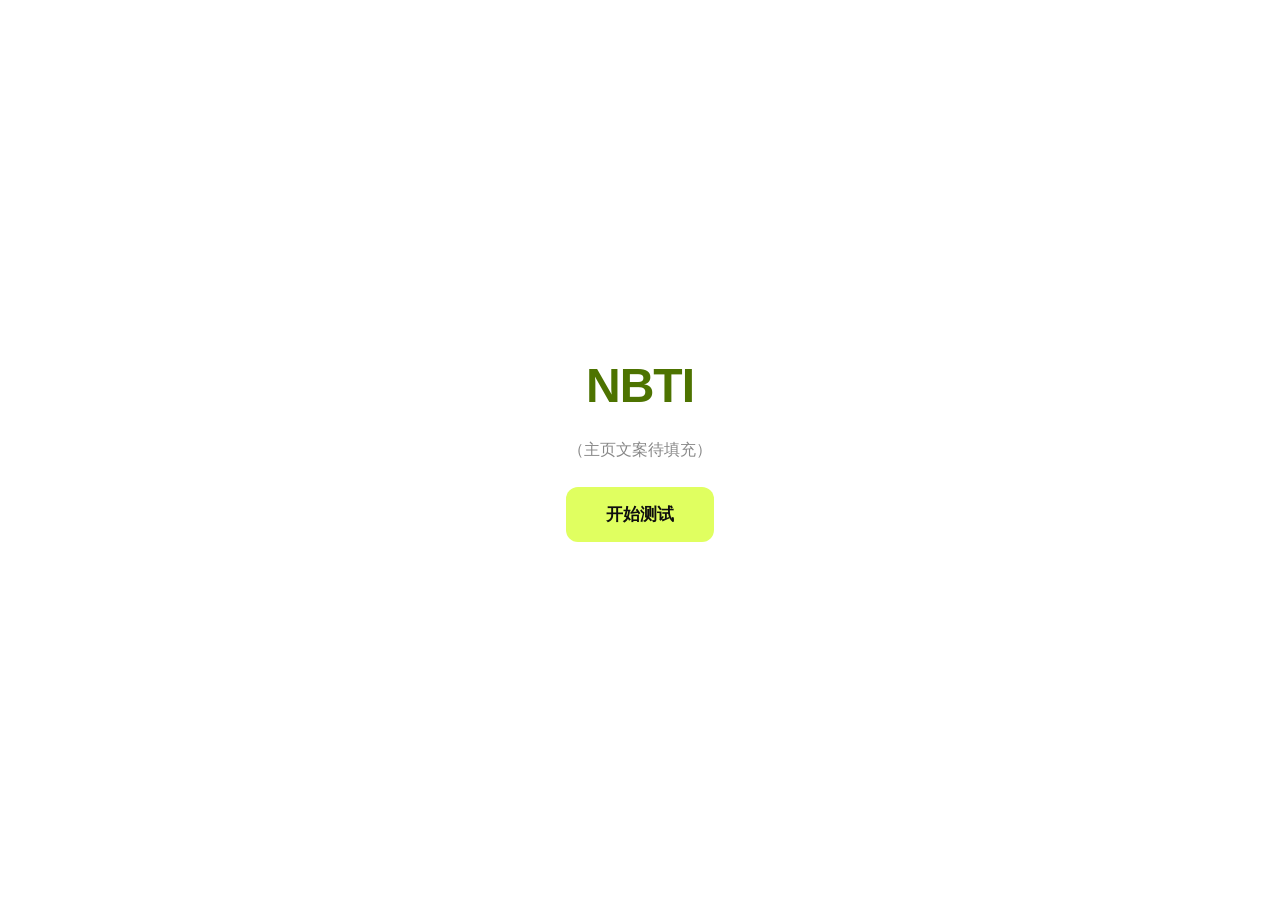
==== index.html @ f6d282ac "feat: NBTI 初始发布 20种人格类型，纯静态，移动端适配  Co-Authored-By: Claude Sonnet 4.6 <noreply@anthropic.com>" ====
<!DOCTYPE html>
<html lang="zh-CN">
<head>
  <meta charset="UTF-8">
  <meta name="viewport" content="width=device-width, initial-scale=1.0">
  <title>NBTI</title>
  <link rel="stylesheet" href="style.css">
</head>
<body>

  <div class="index-page">
    <h1>NBTI</h1>
    <p>（主页文案待填充）</p>
    <button class="start-btn" onclick="location.href='quiz.html'">开始测试</button>
  </div>

</body>
</html>
---- style.css ----
/* ────────────────────────────────────────────────
   NBTI — 全局样式（移动端优先）
   ──────────────────────────────────────────────── */

:root {
  --bg:         #ffffff;
  --surface:    #f5f5f5;
  --border:     #e0e0e0;
  --text:       #0e0e0e;
  --muted:      #888;
  --accent:     #e0ff60;
  --accent-fg:  #4d7300;
  --radius:     12px;
  --font:       'Helvetica Neue', 'PingFang SC', 'Hiragino Sans GB', sans-serif;
}

*, *::before, *::after { box-sizing: border-box; margin: 0; padding: 0; }

html { font-size: 16px; }

body {
  background: var(--bg);
  color: var(--text);
  font-family: var(--font);
  min-height: 100vh;
  display: flex;
  flex-direction: column;
  align-items: center;
}

/* ── 进度条 ── */
.progress-wrap {
  width: 100%;
  max-width: 480px;
  padding: 16px 20px 0;
}
.progress-bar-track {
  height: 3px;
  background: var(--border);
  border-radius: 2px;
  overflow: hidden;
}
#progress-bar {
  height: 100%;
  background: var(--accent);
  width: 0%;
  transition: width 0.3s ease;
}
#progress-text {
  font-size: 12px;
  color: var(--muted);
  margin-top: 6px;
  text-align: right;
}

/* ── 答题区 ── */
#question-container {
  width: 100%;
  max-width: 480px;
  padding: 24px 20px;
  flex: 1;
}

.question-card { animation: fadeIn 0.25s ease; }

@keyframes fadeIn {
  from { opacity: 0; transform: translateY(8px); }
  to   { opacity: 1; transform: translateY(0); }
}

.question-id {
  font-size: 11px;
  color: var(--muted);
  letter-spacing: 0.1em;
  margin-bottom: 12px;
}

.question-text {
  font-size: 17px;
  line-height: 1.6;
  margin-bottom: 24px;
}

/* ── 选项按钮 ── */
.options-list {
  display: flex;
  flex-direction: column;
  gap: 10px;
}

.option-btn {
  display: flex;
  align-items: flex-start;
  gap: 12px;
  background: var(--surface);
  border: 1.5px solid var(--border);
  border-radius: var(--radius);
  padding: 14px 16px;
  cursor: pointer;
  text-align: left;
  transition: border-color 0.15s, background 0.15s;
  color: var(--text);
  font-family: var(--font);
  font-size: 15px;
  line-height: 1.5;
  width: 100%;
}

.option-btn:hover {
  border-color: var(--accent-fg);
  background: var(--surface);
}

.option-btn.selected {
  border-color: var(--accent-fg);
  background: #f0ffd0;
  color: var(--accent-fg);
}

.option-id {
  flex-shrink: 0;
  font-weight: 700;
  font-size: 13px;
  color: var(--muted);
  min-width: 18px;
}

.option-btn.selected .option-id {
  color: var(--accent-fg);
}

/* ── 错误提示 ── */
#quiz-error {
  display: none;
  padding: 20px;
  color: #ff6b6b;
  text-align: center;
}

/* ══════════════════════════════════════════════
   结果页
   ══════════════════════════════════════════════ */

.result-body {
  align-items: stretch;
}

/* ── 最外层网格容器 ── */
.result-layout {
  width: 100%;
  max-width: 480px;
  margin: 0 auto;
  padding: 20px 16px 56px;
  display: grid;
  gap: 18px;
}

/* ── 顶部单列堆叠 ── */
.result-top {
  display: grid;
  gap: 18px;
}

/* ── 所有卡片共用 ── */
.poster-box,
.type-box,
.analysis-box,
.dim-box,
.note-box,
.author-box {
  border: 1px solid var(--border);
  border-radius: 18px;
  padding: 18px;
  background: var(--surface);
}

/* ── 图片卡 ── */
.poster-box {
  overflow: hidden;
  padding: 0;
}

.poster-image {
  width: 100%;
  min-height: 220px;
  max-height: 360px;
  object-fit: contain;
  display: block;
}

/* ── 类型卡 ── */
.type-box {
  display: flex;
  flex-direction: column;
  gap: 8px;
}

.result-label-small {
  font-size: 12px;
  color: var(--muted);
  letter-spacing: 0.06em;
}

.type-name-display {
  font-size: clamp(28px, 8vw, 44px);
  font-weight: 900;
  letter-spacing: -0.02em;
  color: var(--accent-fg);
  line-height: 1;
}

.type-name-cn {
  font-size: 15px;
  font-weight: 700;
  color: var(--text);
}

.match-badge {
  display: inline-block;
  background: var(--accent);
  color: #0e0e0e;
  font-size: 12px;
  font-weight: 700;
  padding: 6px 10px;
  border-radius: 999px;
  line-height: 1.3;
}

.match-note {
  font-size: 13px;
  color: var(--muted);
  line-height: 1.6;
  margin-top: 2px;
}

.type-tagline {
  font-size: 16px;
  color: #494A49;
  line-height: 1.8;
  white-space: pre-wrap;
  background: white;
  width: 100%;
  padding: 16px 32px;
  
}

/* ── 解读卡 / 维度卡 / 提示卡 —— 标题 ── */
.analysis-box h3,
.dim-box h3,
.note-box h3 {
  font-size: 16px;
  font-weight: 700;
  color: var(--text);
  margin: 0 0 12px 0;
}

/* ── 解读卡正文 ── */
.analysis-box p {
  margin: 0;
  font-size: 15px;
  color: var(--text);
  line-height: 1.9;
  white-space: pre-wrap;
}

/* ── 维度列表 ── */
.dim-list {
  display: grid;
  gap: 10px;
}

.dim-item {
  border: 1px solid var(--border);
  border-radius: 14px;
  padding: 14px;
  background: #ffffff;
}

.dim-item-top {
  display: flex;
  justify-content: space-between;
  align-items: baseline;
  gap: 10px;
  margin-bottom: 6px;
}

.dim-item-name {
  font-size: 14px;
  font-weight: 700;
  color: var(--text);
}

.dim-item-score {
  font-size: 14px;
  font-weight: 800;
  color: var(--accent-fg);
  white-space: nowrap;
}

.dim-item-score--unknown {
  color: var(--muted);
}

.dim-item p {
  margin: 0;
  font-size: 13px;
  color: var(--muted);
  line-height: 1.8;
}

/* ── 友情提示 ── */
.note-box p {
  margin: 0;
  font-size: 13px;
  color: var(--muted);
  line-height: 1.8;
}

/* ── 作者的话（可折叠） ── */
.author-box {
  padding: 0;
  overflow: hidden;
}

.author-box summary {
  list-style: none;
  cursor: pointer;
  padding: 18px;
  font-size: 16px;
  font-weight: 700;
  color: var(--text);
  display: flex;
  align-items: center;
  justify-content: space-between;
}

.author-box summary::-webkit-details-marker { display: none; }

.author-box summary::after {
  content: '展开';
  font-size: 12px;
  font-weight: 400;
  color: var(--muted);
}

.author-box[open] summary::after {
  content: '收起';
}

.author-content {
  padding: 0 18px 18px;
}

.author-content p + p {
  margin-top: 12px;
}

.author-content p {
  margin: 0;
  font-size: 13px;
  color: var(--muted);
  line-height: 1.8;
}

/* ── 操作按钮 ── */
.result-actions {
  display: flex;
  gap: 12px;
}

.action-btn {
  flex: 1;
  padding: 16px;
  border-radius: var(--radius);
  font-size: 15px;
  font-weight: 700;
  font-family: var(--font);
  cursor: pointer;
  border: none;
  transition: opacity 0.15s;
}

.action-btn--primary {
  background: var(--accent);
  color: #0e0e0e;
}

.action-btn--secondary {
  background: var(--surface);
  color: var(--text);
  border: 1.5px solid var(--border);
}

.action-btn:hover { opacity: 0.85; }

/* ── WIFI 信号元素 ── */
.wifi-signal {
  display: flex;
  align-items: flex-end;
  gap: 4px;
  height: 32px;
  margin-top: 10px;
}
.wifi-signal .bar {
  display: block;
  width: 8px;
  background: var(--accent);
  border-radius: 3px 3px 0 0;
  animation: signalPulse 1.2s ease-in-out infinite alternate;
}
.wifi-signal .b1 { height: 8px;  animation-delay: 0s; }
.wifi-signal .b2 { height: 16px; animation-delay: 0.15s; }
.wifi-signal .b3 { height: 24px; animation-delay: 0.3s; }
.wifi-signal .b4 { height: 32px; animation-delay: 0.45s; }

@keyframes signalPulse {
  from { opacity: 0.4; }
  to   { opacity: 1; }
}

/* ── 404 / 403 HTTP 报错风格 ── */
body[data-type="404"] .type-name-display,
body[data-type="403"] .type-name-display {
  font-family: 'Courier New', monospace;
  color: #ff6b6b;
}

/* ── 主页 ── */
.index-page {
  display: flex;
  flex-direction: column;
  align-items: center;
  justify-content: center;
  min-height: 100vh;
  gap: 24px;
  padding: 40px 24px;
}
.index-page h1 {
  font-size: 48px;
  font-weight: 900;
  color: var(--accent-fg);
  letter-spacing: -0.02em;
}
.index-page p {
  font-size: 16px;
  color: var(--muted);
  text-align: center;
  max-width: 300px;
  line-height: 1.6;
}
.start-btn {
  background: var(--accent);
  color: #0e0e0e;
  border: none;
  border-radius: var(--radius);
  padding: 16px 40px;
  font-size: 17px;
  font-weight: 700;
  cursor: pointer;
  font-family: var(--font);
  transition: opacity 0.15s;
}
.start-btn:hover { opacity: 0.85; }

/* ── 答题页返回上一题按钮 ── */
.back-btn {
  display: flex;
  align-items: center;
  justify-content: center;
  margin-top: 28px;
  width: 44px;
  height: 44px;
  border-radius: 50%;
  background: var(--surface);
  border: 1.5px solid var(--border);
  color: var(--muted);
  font-size: 20px;
  cursor: pointer;
  transition: border-color 0.15s, color 0.15s;
}
.back-btn:hover {
  border-color: var(--text);
  color: var(--text);
}

/* ── 结果页返回链接 ── */
.back-link {
  display: block;
  text-align: center;
  margin-top: 32px;
  color: var(--muted);
  font-size: 14px;
  text-decoration: none;
}
.back-link:hover { color: var(--text); }

/* ── 结果页合并卡（card-preview 同款） ── */
.result-card {
  background: white;
  border: 1px solid var(--border);
  border-radius: 18px;
  overflow: hidden;
  display: flex;
  flex-direction: column;
  align-items: center;
  font-family: 'Noto Sans SC', 'PingFang SC', 'Microsoft YaHei', sans-serif;
}

.result-card-header {
  width: 100%;
  padding: 32px 32px 16px;
  text-align: center;
}

.rc-label-top {
  font-size: 34px;
  font-weight: 400;
  color: #494A49;
  letter-spacing: normal;
  margin-bottom: 10px;
}

.rc-name-cn {
  font-size: 46px;
  font-weight: 700;
  color: #3E4040;
  letter-spacing: normal;
  margin-bottom: 8px;
}

.rc-label {
  font-size: 43px;
  font-weight: 700;
  color: #4298B4;
  letter-spacing: normal;
}
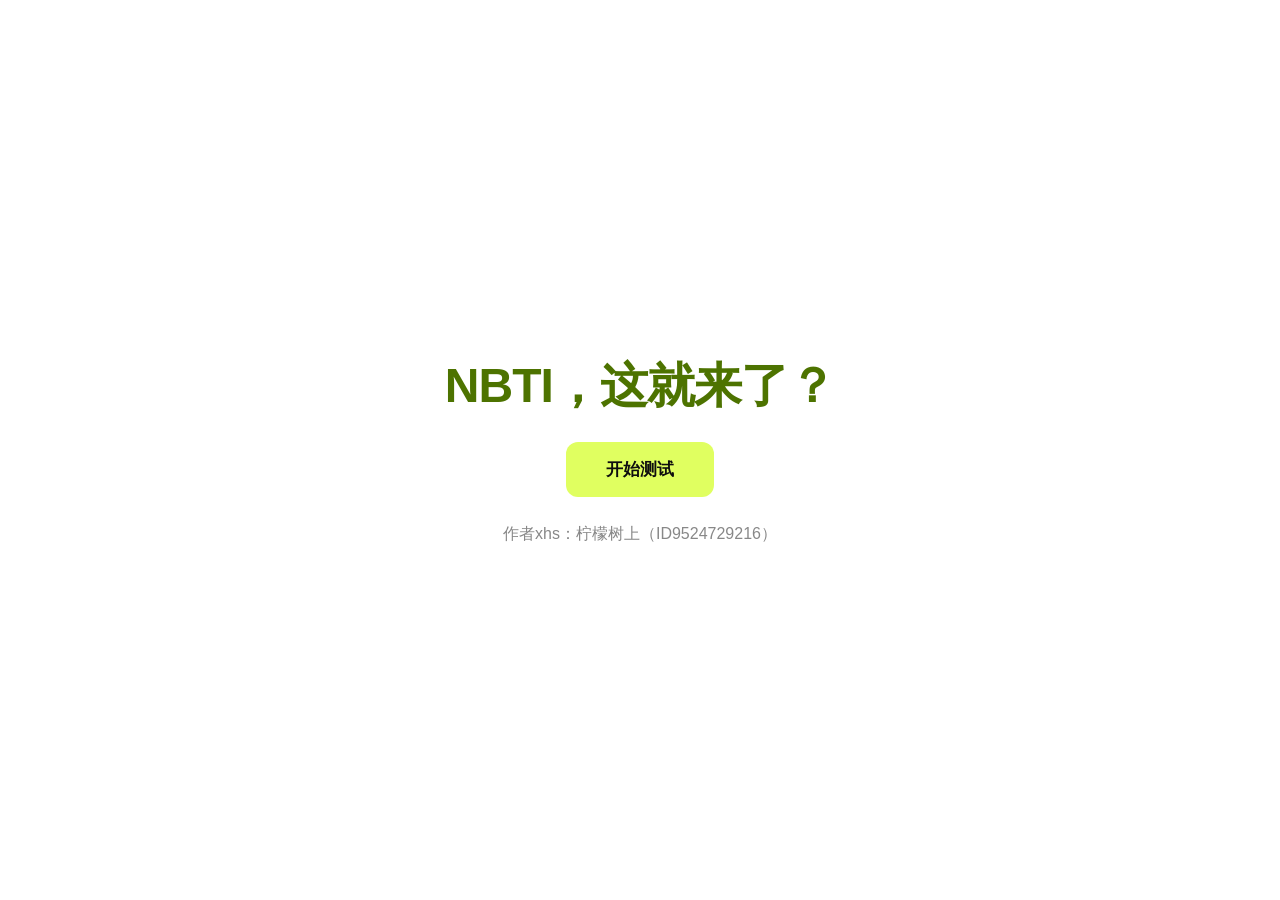
==== commit 2258dbd5: "feat: 完善首页内容" ====
--- a/index.html
+++ b/index.html
@@ -9,9 +9,9 @@
 <body>
 
   <div class="index-page">
-    <h1>NBTI</h1>
-    <p>（主页文案待填充）</p>
+    <h1>NBTI，这就来了？</h1>
     <button class="start-btn" onclick="location.href='quiz.html'">开始测试</button>
+    <p>作者xhs：柠檬树上（ID9524729216）</p>
   </div>
 
 </body>
--- a/style.css
+++ b/style.css
@@ -440,6 +440,7 @@
   font-weight: 900;
   color: var(--accent-fg);
   letter-spacing: -0.02em;
+  text-align: center;
 }
 .index-page p {
   font-size: 16px;
